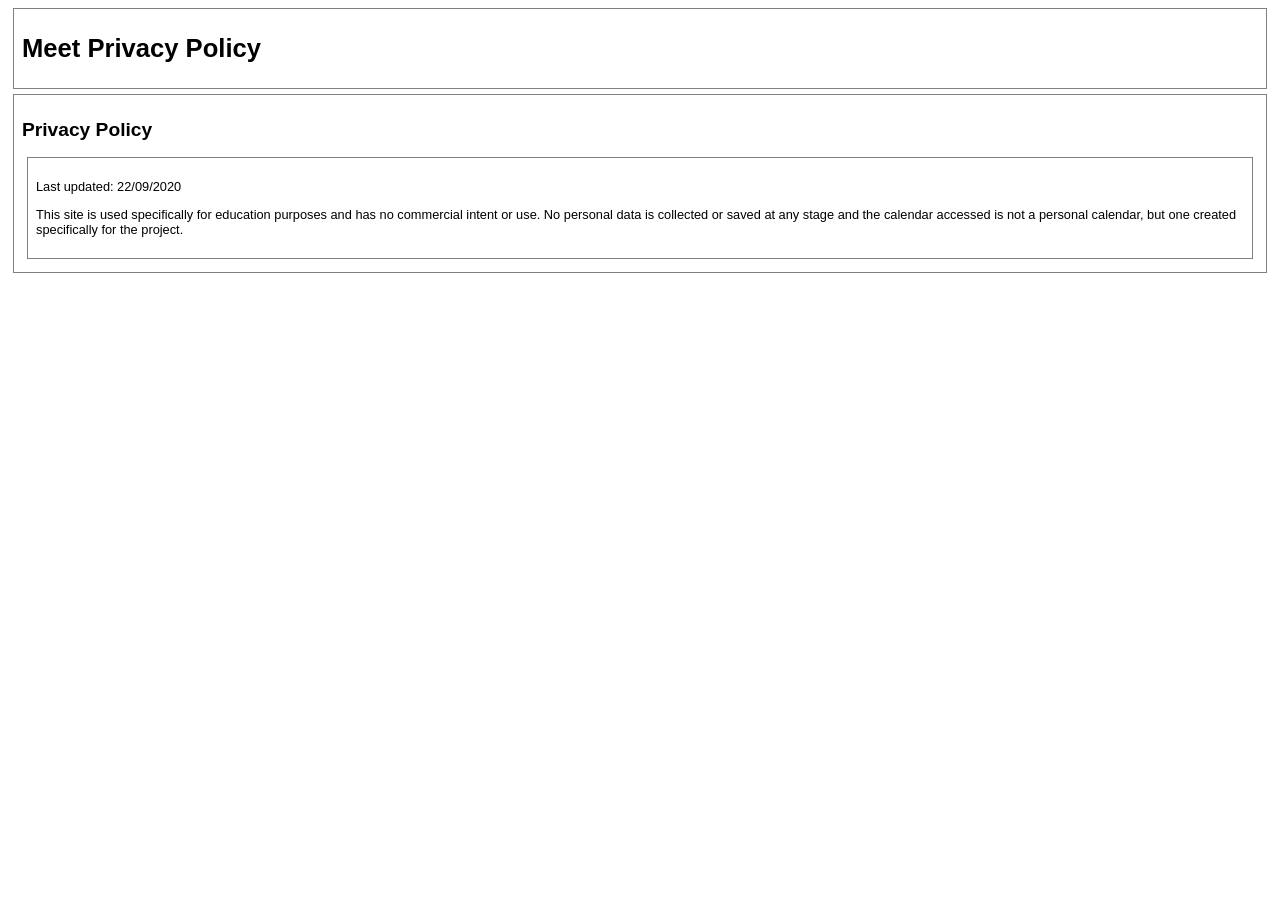
==== privacy.html @ 9402e04e "Updates" ====
<!DOCTYPE html>
<html lang="en">
  <head>
    <title>Meet Privacy Policy</title>
    <meta charset="utf-8">
    <!--[if lt IE 9]>
      <script src="http://html5shiv.googlecode.com/svn/trunk/html5.js"></script>
    <![endif]-->
    <style>
      body {
        font-family: Verdana, sans-serif;
        font-size: 0.8em;
      }
      header, nav, section, article, footer {
        border: 1px solid grey;
        margin: 5px;
        padding: 8px;
      }
      nav ul {
        margin: 0;
        padding: 0;
      }
      nav ul li {
        display: inline;
        margin: 5px;
      }
    </style>
  </head>
  <body>
    <!-- Header -->
    <header>
      <h1>Meet Privacy Policy</h1>
    </header>
    <!-- body -->
    <section>
      <h1>Privacy Policy</h1>
      <article>
        <p>Last updated: 22/09/2020</p>
        <p>This site is used specifically for education purposes and has no commercial intent or use. No personal data is collected or saved at any stage and the calendar accessed is not a personal calendar, but one created specifically for the project.</p>
      </article>
    </section>
  </body>
</html>
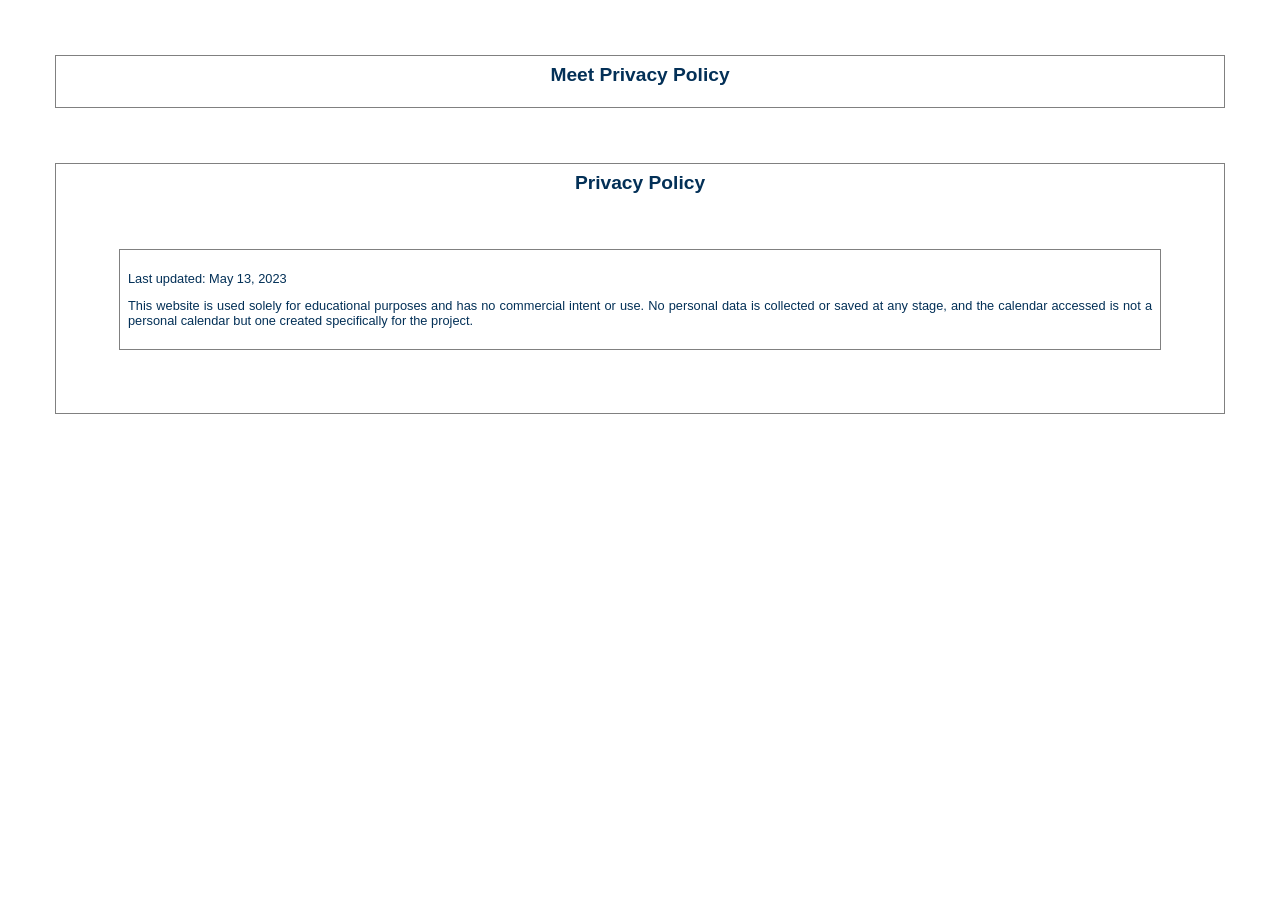
==== commit 331773e4: "Updates" ====
--- a/privacy.html
+++ b/privacy.html
@@ -10,10 +10,14 @@
       body {
         font-family: Verdana, sans-serif;
         font-size: 0.8em;
+        margin: 0;
+        padding: 0;
+        color: rgb(3, 48, 87);
+        text-align: center;
       }
       header, nav, section, article, footer {
         border: 1px solid grey;
-        margin: 5px;
+        margin: 55px;
         padding: 8px;
       }
       nav ul {
@@ -24,19 +28,24 @@
         display: inline;
         margin: 5px;
       }
+      h1 {
+        font-size: 1.5em;
+        margin-top: 0;
+      }
+      article {
+        text-align: justify;
+      }
     </style>
   </head>
   <body>
-    <!-- Header -->
     <header>
       <h1>Meet Privacy Policy</h1>
     </header>
-    <!-- body -->
     <section>
       <h1>Privacy Policy</h1>
       <article>
-        <p>Last updated: 22/09/2020</p>
-        <p>This site is used specifically for education purposes and has no commercial intent or use. No personal data is collected or saved at any stage and the calendar accessed is not a personal calendar, but one created specifically for the project.</p>
+        <p>Last updated: May 13, 2023</p>
+        <p>This website is used solely for educational purposes and has no commercial intent or use. No personal data is collected or saved at any stage, and the calendar accessed is not a personal calendar but one created specifically for the project.</p>
       </article>
     </section>
   </body>
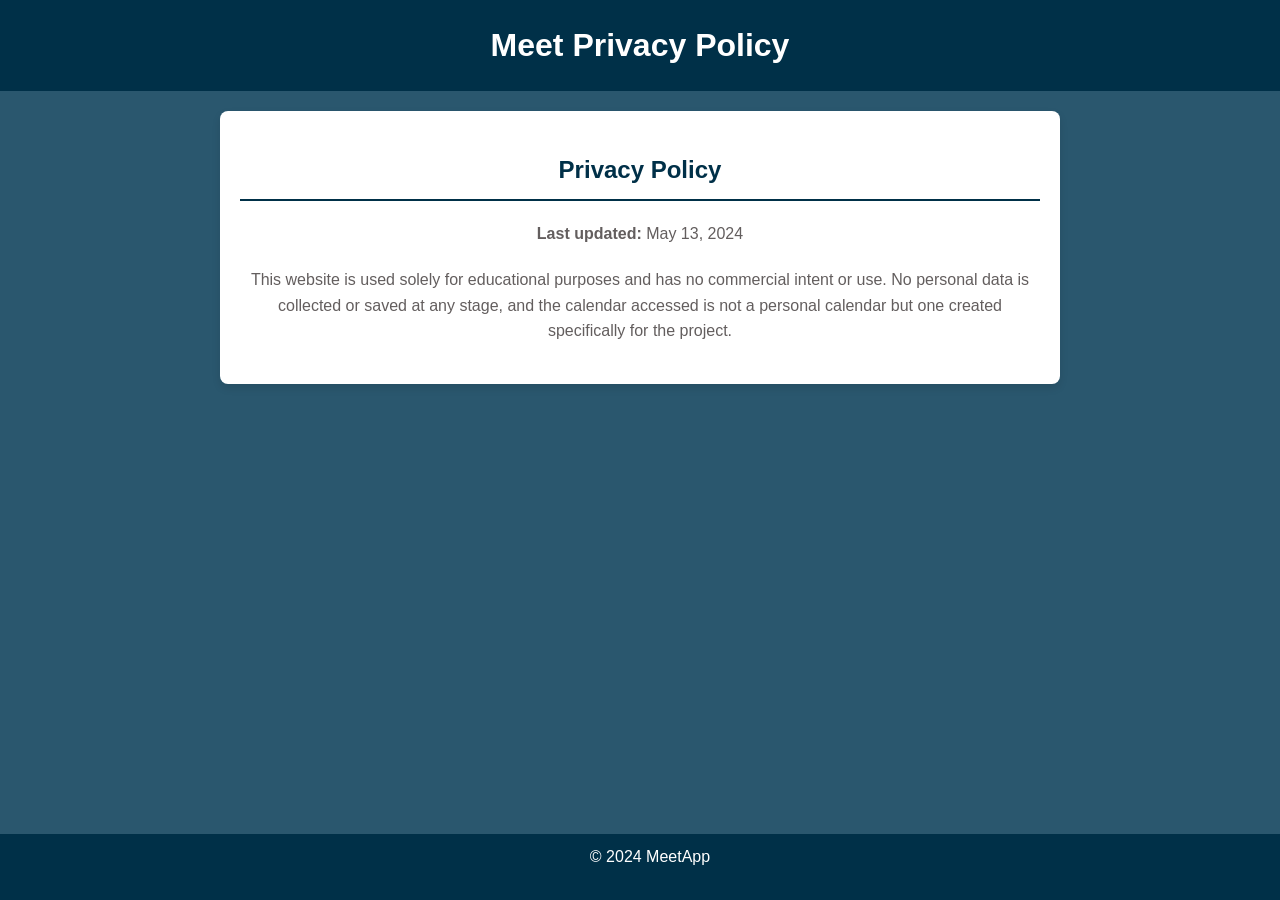
==== commit bef67736: "Updates" ====
--- a/privacy.html
+++ b/privacy.html
@@ -1,52 +1,72 @@
 <!DOCTYPE html>
 <html lang="en">
-  <head>
+<head>
     <title>Meet Privacy Policy</title>
-    <meta charset="utf-8">
-    <!--[if lt IE 9]>
-      <script src="http://html5shiv.googlecode.com/svn/trunk/html5.js"></script>
-    <![endif]-->
     <style>
-      body {
-        font-family: Verdana, sans-serif;
-        font-size: 0.8em;
-        margin: 0;
-        padding: 0;
-        color: rgb(3, 48, 87);
-        text-align: center;
-      }
-      header, nav, section, article, footer {
-        border: 1px solid grey;
-        margin: 55px;
-        padding: 8px;
-      }
-      nav ul {
-        margin: 0;
-        padding: 0;
-      }
-      nav ul li {
-        display: inline;
-        margin: 5px;
-      }
-      h1 {
-        font-size: 1.5em;
-        margin-top: 0;
-      }
-      article {
-        text-align: justify;
-      }
+        body {
+            font-family: 'Segoe UI', Tahoma, Geneva, Verdana, sans-serif;
+            color: #635e5e;
+            background-color: #2a576e;
+            margin: 0;
+            padding: 0;
+            line-height: 1.6;
+        }
+        header {
+            background-color: #003048;
+            color: #ffffff;
+            padding: 20px;
+            text-align: center;
+        }
+        header h1 {
+            margin: 0;
+            font-size: 2em;
+        }
+        .container {
+            max-width: 800px;
+            margin: 20px auto;
+            padding: 20px;
+            background-color: #ffffff;
+            border-radius: 8px;
+            box-shadow: 0 4px 8px rgba(0, 0, 0, 0.1);
+        }
+        h2 {
+            color: #003048;
+            font-size: 1.5em;
+            border-bottom: 2px solid #003048;
+            padding-bottom: 10px;
+            margin-bottom: 20px;
+            text-align: center;
+        }
+        p {
+            margin: 0 0 20px;
+            text-align: center;
+        }
+        footer {
+            text-align: center;
+            padding: 10px;
+            background-color: #003048;
+            color: #ffffff;
+            position: fixed;
+            width: 100%;
+            bottom: 0;
+        }
     </style>
-  </head>
-  <body>
+</head>
+<body>
     <header>
-      <h1>Meet Privacy Policy</h1>
+        <h1>Meet Privacy Policy</h1>
     </header>
-    <section>
-      <h1>Privacy Policy</h1>
-      <article>
-        <p>Last updated: May 13, 2023</p>
-        <p>This website is used solely for educational purposes and has no commercial intent or use. No personal data is collected or saved at any stage, and the calendar accessed is not a personal calendar but one created specifically for the project.</p>
-      </article>
-    </section>
-  </body>
+    <div class="container">
+        <section>
+            <h2>Privacy Policy</h2>
+            <article>
+                <p><strong>Last updated:</strong> May 13, 2024</p>
+                <p>This website is used solely for educational purposes and has no commercial intent or use. No personal data is collected or saved at any stage, and the calendar accessed is not a personal calendar but one created specifically for the project.</p>
+            </article>
+        </section>
+    </div>
+    <footer>
+        <p>&copy; 2024 MeetApp</p>
+    </footer>
+</body>
 </html>
